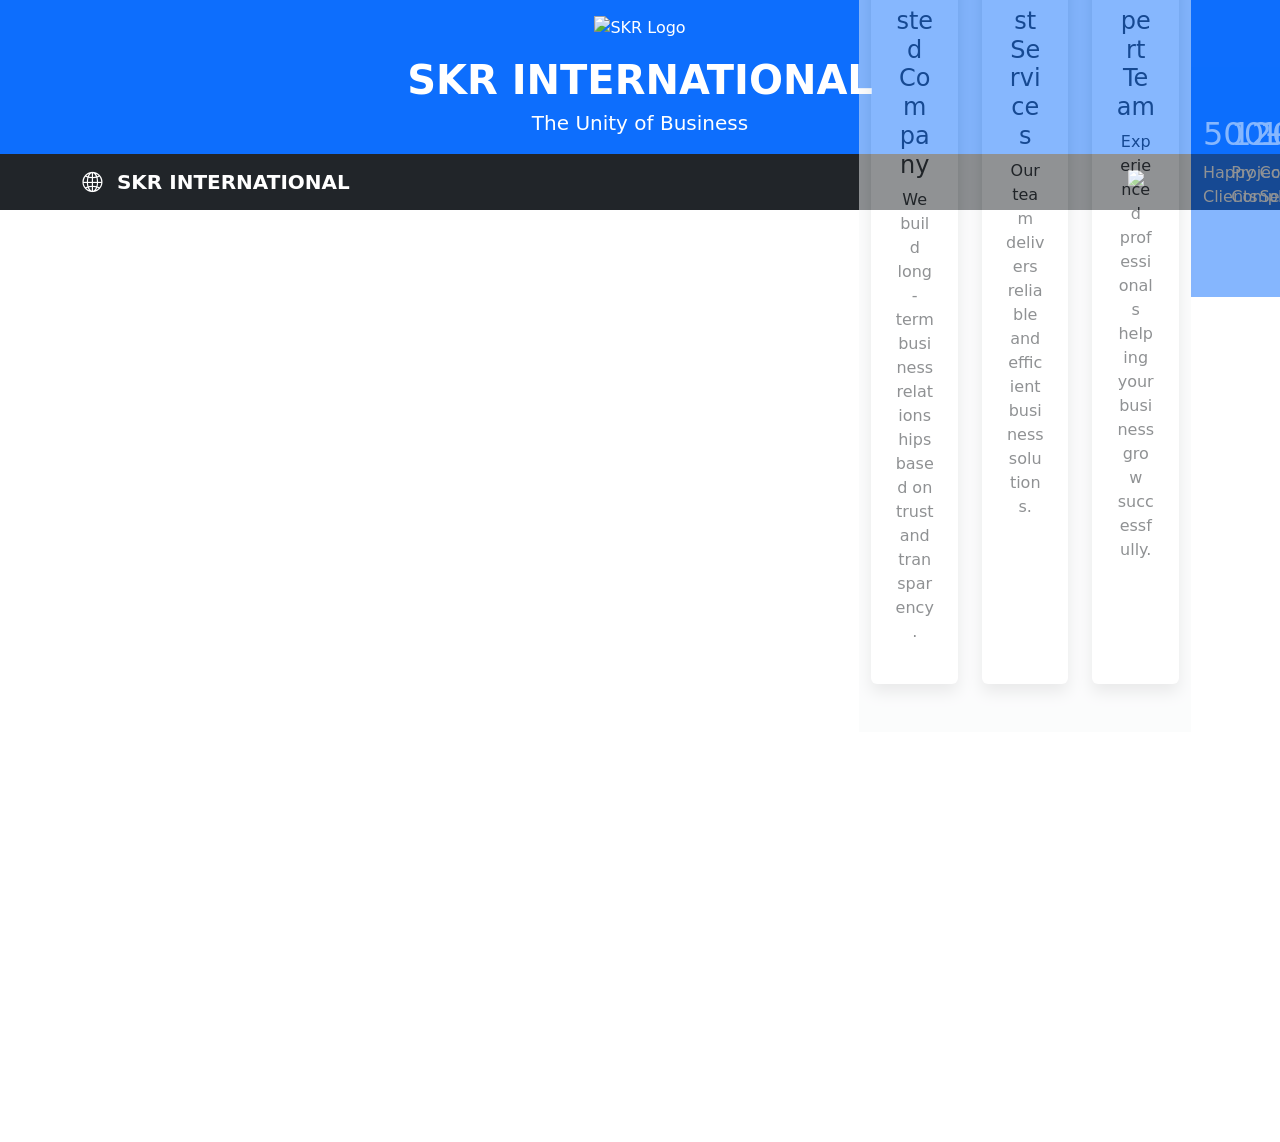
==== index.html @ 34a3a4db "Update index.html" ====
<!DOCTYPE html>
<html lang="en">

<head>

<meta charset="UTF-8">
<meta name="viewport" content="width=device-width, initial-scale=1.0">

<title>SKR INTERNATIONAL | The Unity of Business</title>

<meta name="description" content="SKR INTERNATIONAL - The Unity of Business. Professional business solutions, consulting and global opportunities.">

<meta name="keywords" content="SKR INTERNATIONAL, Business, Consulting, Pakistan, Services">

<meta name="author" content="SKR INTERNATIONAL">

<meta name="theme-color" content="#0d6efd">

<link rel="icon" type="image/png" href="images/logo.png">

<link rel="stylesheet" href="style.css">

<link href="https://cdn.jsdelivr.net/npm/bootstrap@5.3.7/dist/css/bootstrap.min.css" rel="stylesheet">

<link href="https://cdn.jsdelivr.net/npm/bootstrap-icons@1.11.3/font/bootstrap-icons.min.css" rel="stylesheet">

</head>

<body>
<!-- Header -->

<header class="bg-primary text-white py-3">

<div class="container text-center">

<img src="images/logo.png" alt="SKR Logo" width="80" class="mb-3">

<h1 class="fw-bold mb-1">
SKR INTERNATIONAL
</h1>

<p class="lead mb-0">
The Unity of Business
</p>

</div>

</header>


<!-- Navigation -->

<nav class="navbar navbar-expand-lg navbar-dark bg-dark sticky-top">

<div class="container">

<a class="navbar-brand fw-bold" href="index.html">

<i class="bi bi-globe2 me-2"></i>

SKR INTERNATIONAL

</a>

<button class="navbar-toggler"
type="button"
data-bs-toggle="collapse"
data-bs-target="#navbarNav">

<span class="navbar-toggler-icon"></span>

</button>

<div class="
<!-- Hero Slider Section -->

<section class="hero-section">

<div id="homeSlider" class="carousel slide carousel-fade" data-bs-ride="carousel">

<div class="carousel-inner">

<!-- Slide 1 -->

<div class="carousel-item active">

<img src="images/slide1.jpg" class="d-block w-100 hero-image" alt="Slide 1">

<div class="carousel-caption">

<h1 class="display-4 fw-bold">
Welcome to SKR INTERNATIONAL
</h1>

<p class="lead">
The Unity of Business • Building Trust • Creating Opportunities
</p>

<a href="register.html" class="btn btn-warning btn-lg me-2">
Get Started
</a>

<a href="about.html" class="btn btn-outline-light btn-lg">
Learn More
</a>

</div>

</div>

<!-- Slide 2 -->

<div class="carousel-item">

<img src="images/slide2.jpg" class="d-block w-100 hero-image" alt="Slide 2">

<div class="carousel-caption">

<h1 class="display-5 fw-bold">
Professional Business Solutions
</h1>

<p class="lead">
Helping Businesses Grow Across Pakistan & Beyond
</p>

<a href="services.html" class="btn btn-primary btn-lg">
Our Services
</a>

</div>

</div>

<!-- Slide 3 -->

<div class="carousel-item">

<img src="images/slide3.jpg" class="d-block w-100 hero-image" alt="Slide 3">

<div class="carousel-caption">

<h1 class="display-5 fw-bold">
Join SKR INTERNATIONAL
</h1>

<p class="lead">
Start Your Journey With Confidence
</p>

<a href="contact.html" class="btn btn-success btn-lg">
Contact Us
</a>

</div>

</div>

</div>

<button class="carousel-control-prev" type="button" data-bs-target="#homeSlider" data-bs-slide="prev">

<span class="carousel-control-prev-icon"></span>

</button>

<button class="carousel-control-next" type="button" data-bs-target="#homeSlider" data
<!-- ========================= -->
<!-- WHY CHOOSE US -->
<!-- ========================= -->

<section class="py-5 bg-light">

<div class="container">

<div class="text-center mb-5">

<h2 class="fw-bold">
Why Choose SKR INTERNATIONAL?
</h2>

<p class="text-muted">
Professional Business Solutions with Trust, Quality and Innovation.
</p>

</div>

<div class="row g-4">

<div class="col-md-4">

<div class="card border-0 shadow h-100 text-center p-4">

<i class="bi bi-shield-check display-3 text-primary"></i>

<h4 class="mt-3">
Trusted Company
</h4>

<p>
We build long-term business relationships based on trust and transparency.
</p>

</div>

</div>

<div class="col-md-4">

<div class="card border-0 shadow h-100 text-center p-4">

<i class="bi bi-lightning-charge display-3 text-warning"></i>

<h4 class="mt-3">
Fast Services
</h4>

<p>
Our team delivers reliable and efficient business solutions.
</p>

</div>

</div>

<div class="col-md-4">

<div class="card border-0 shadow h-100 text-center p-4">

<i class="bi bi-people-fill display-3 text-success"></i>

<h4 class="mt-3">
Expert Team
</h4>

<p>
Experienced professionals helping your business grow successfully.
</p>

</div>

</div>

</div>

</div>

</section>

<!-- ========================= -->
<!-- COMPANY STATS -->
<!-- ========================= -->

<section class="py-5 bg-primary text-white">

<div class="container">

<div class="row text-center">

<div class="col-md-3 mb-4">

<h2 id="clientsCounter">500+</h2>

<p>Happy Clients</p>

</div>

<div class="col-md-3 mb-4">

<h2 id="projectsCounter">120+</h2>

<p>Projects Completed</p>

</div>

<div class="col-md-3 mb-4">

<h2 id="countriesCounter">15+</h2>

<p>Countries Served</p>

</div>

<div class="col-md-3 mb-4">

<h2 id="experienceCounter">10+</h2>

<p>Years Experience</p>

</div>

</div>

</div>

</section>

<!-- ========================= -->
<!-- SERVICES PREVIEW -->
<!-- ========================= -->

<section class="py-5">

<div class="container">

<div class="text-center mb-5">

<h2 class="fw-bold">
Our Services
</h2>

<p class="text-muted">
Helping businesses succeed with professional solutions.
</p>

</div>

<div class="row g-4">

<div class="col-md-4">

<div class="card shadow h-100">

<div class="card-body text-center">

<i class="bi bi-briefcase-fill display-4 text-primary"></i>

<h4 class="mt-3">
Business Consulting
</h4>

<p>
Professional guidance to grow your business efficiently.
</p>

</div>

</div>

</div>

<div class="col-md-4">

<div class="card shadow h-100">

<div class="card-body text-center">

<i class="bi bi-globe display-4 text-success"></i>

<h4 class="mt-3">
Global Opportunities
</h4>

<p>
Connecting businesses with international markets.
</p>

</div>

</div>

</div>

<div class="col-md-4">

<div class="card shadow h-100">

<div class="card-body text-center">

<i class="bi bi-graph-up-arrow display-4 text-danger"></i>

<h4 class="mt-3">
Business Growth
</h4>

<p>
Strategies that help businesses expand and succeed.
</p>

</div>

</div>

</div>

</div>

</div>

</section>
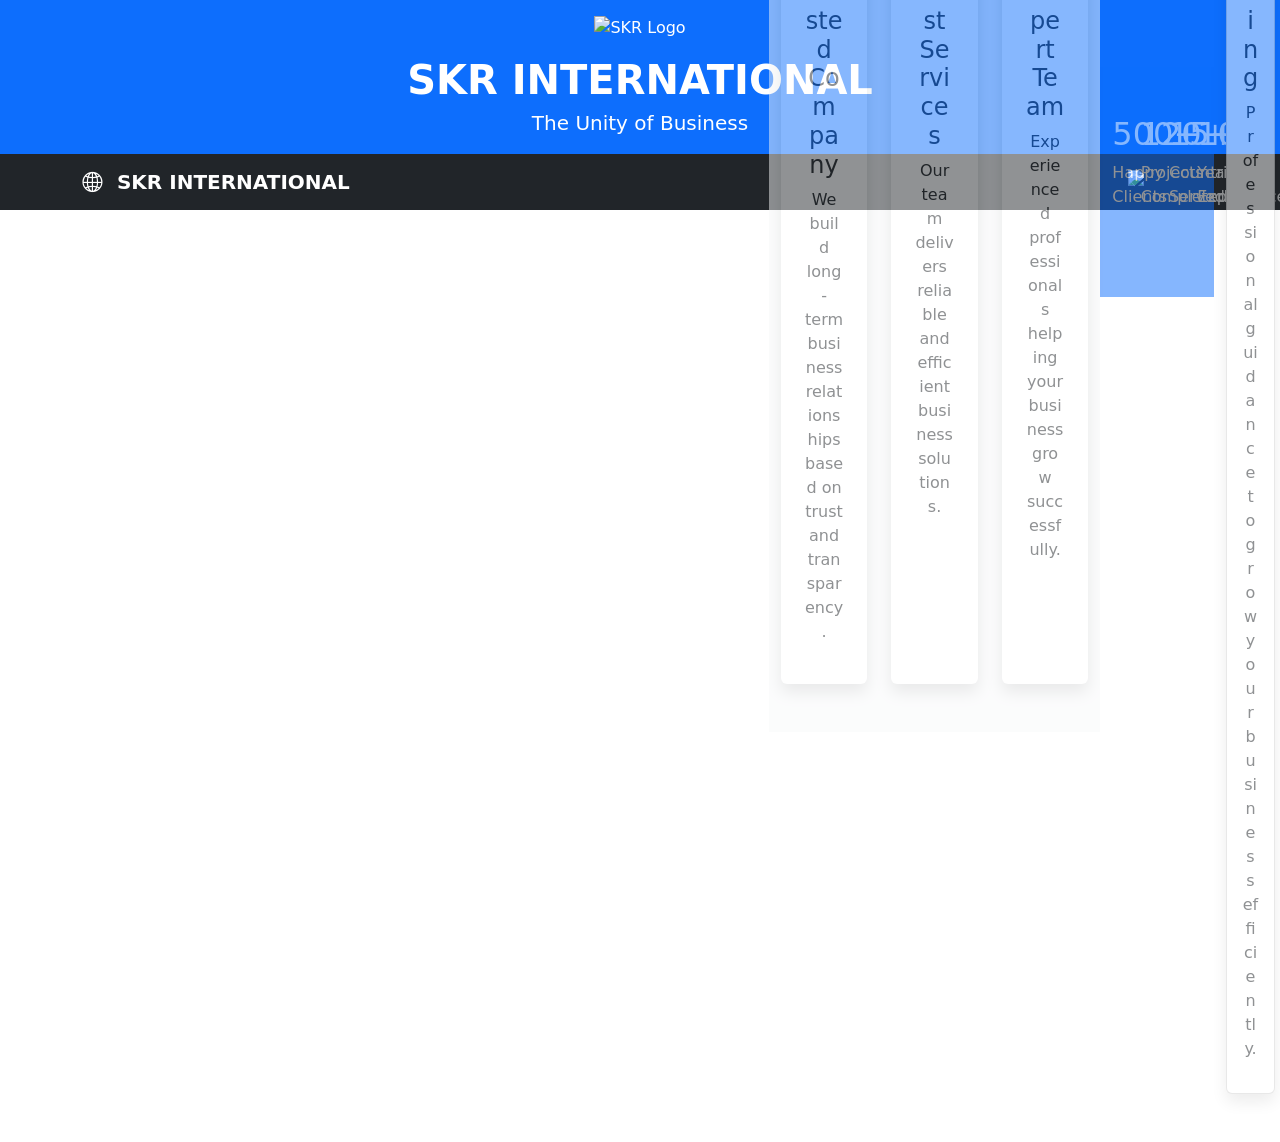
==== commit 9ef8794f: "Update index.html" ====
--- a/index.html
+++ b/index.html
@@ -388,3 +388,44 @@
 </div>
 
 </section>
+<!-- ========================= -->
+<!-- OUR TEAM -->
+<!-- ========================= -->
+
+<section class="py-5 bg-light">
+
+<div class="container">
+
+<div class="text-center mb-5">
+
+<h2 class="fw-bold">Our Team</h2>
+
+<p class="text-muted">
+Meet the professionals behind SKR INTERNATIONAL.
+</p>
+
+</div>
+
+<div class="row g-4">
+
+<div class="col-md-6">
+
+<div class="card shadow border-0">
+
+<img src="images/team1.jpg" class="card-img-top" alt="Team Member 1">
+
+<div class="card-body text-center">
+
+<h4>Business Manager</h4>
+
+<p class="text-muted">
+Leading business operations with professionalism and dedication.
+</p>
+
+</div>
+
+</div>
+
+</div>
+
+<div class="col-md-6">
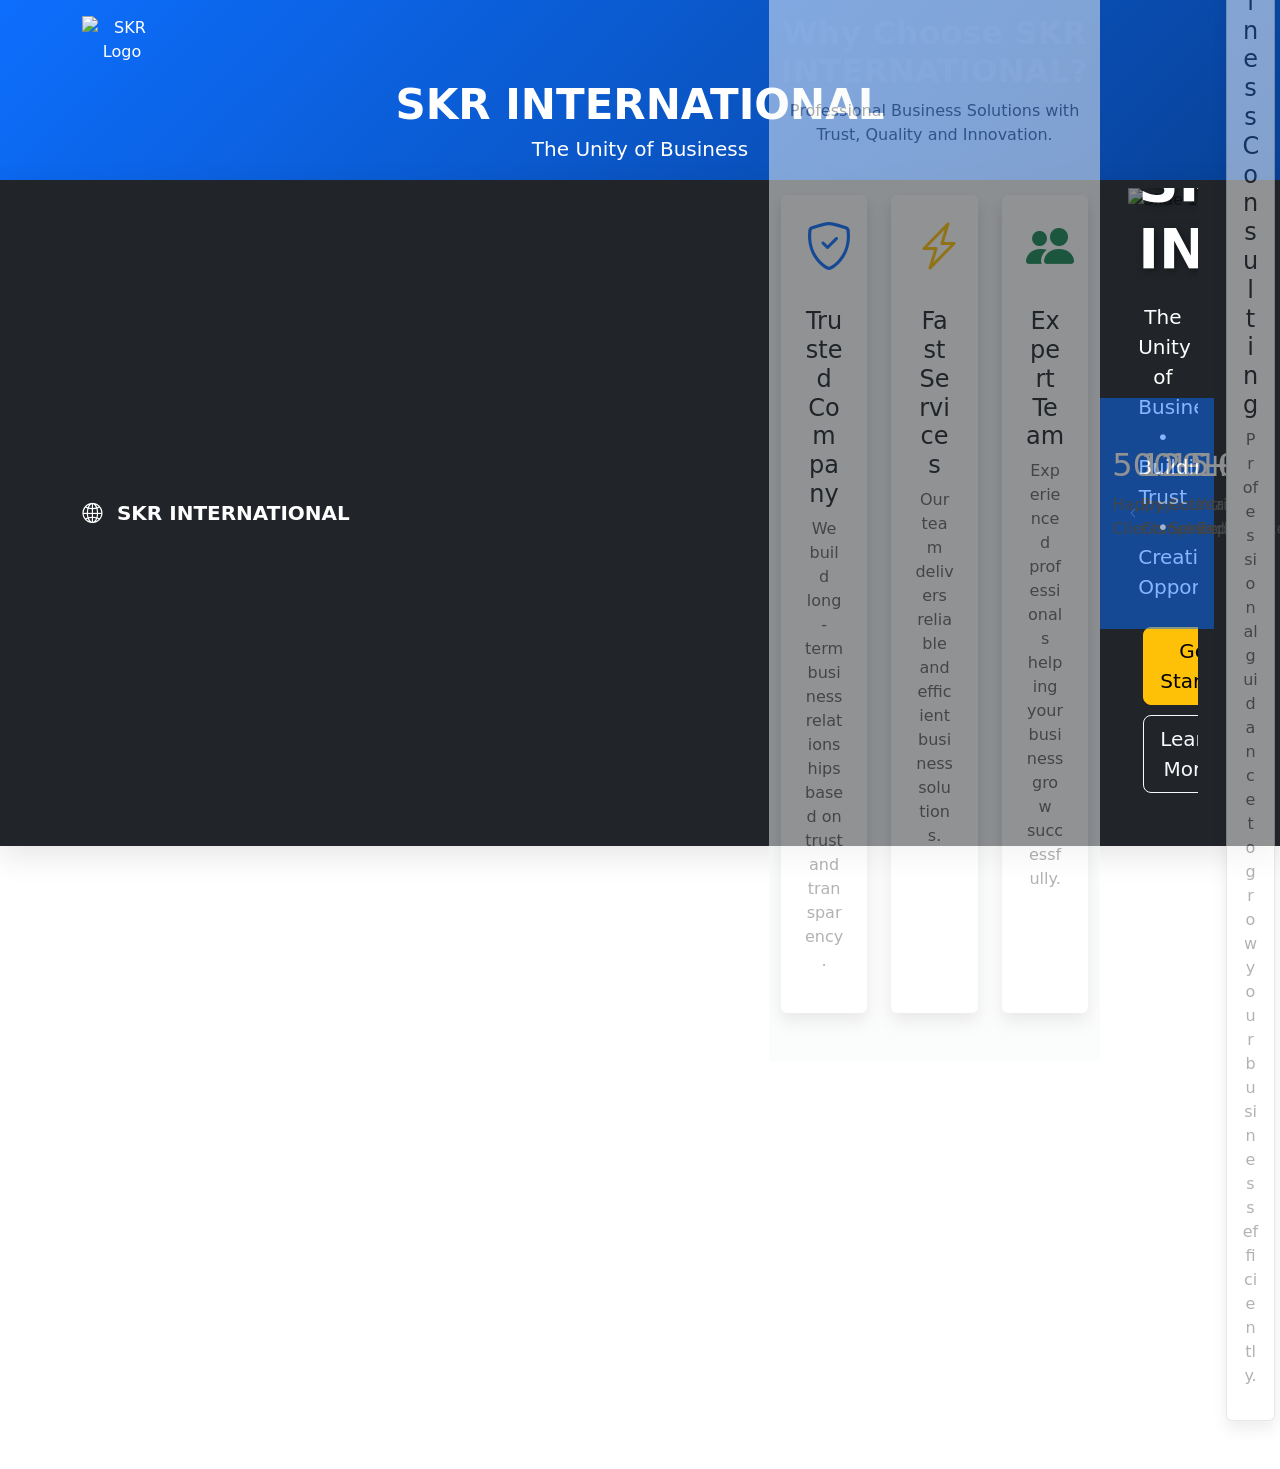
==== commit 912d7150: "Update index.html" ====
--- a/index.html
+++ b/index.html
@@ -429,3 +429,4 @@
 </div>
 
 <div class="col-md-6">
+ 
--- a/style.css
+++ b/style.css
@@ -0,0 +1,507 @@
+/* ==========================================
+   SKR INTERNATIONAL V5
+   Professional Style.css - Part 1
+========================================== */
+
+/* Google Font */
+@import url('https://fonts.googleapis.com/css2?family=Poppins:wght@300;400;500;600;700;800&display=swap');
+
+/* Reset */
+
+*{
+margin:0;
+padding:0;
+box-sizing:border-box;
+scroll-behavior:smooth;
+}
+
+/* Root Colors */
+
+:root{
+
+--primary:#0d6efd;
+--secondary:#0b5ed7;
+--dark:#212529;
+--light:#f8f9fa;
+--white:#ffffff;
+--text:#444;
+--success:#198754;
+--warning:#ffc107;
+--danger:#dc3545;
+
+--shadow:0 10px 30px rgba(0,0,0,.10);
+--radius:15px;
+
+}
+
+/* Body */
+
+body{
+
+font-family:'Poppins',sans-serif;
+background:var(--light);
+color:var(--text);
+line-height:1.7;
+overflow-x:hidden;
+
+}
+
+/* Images */
+
+img{
+
+max-width:100%;
+display:block;
+
+}
+
+/* Links */
+
+a{
+
+text-decoration:none;
+transition:.3s;
+
+}
+
+/* Section */
+
+section{
+
+padding:80px 0;
+
+}
+
+/* Container */
+
+.container{
+
+max-width:1200px;
+
+}
+
+/* Heading */
+
+h1,h2,h3,h4,h5,h6{
+
+font-weight:700;
+color:var(--dark);
+
+}
+
+p{
+
+color:#666;
+
+}
+
+/* Buttons */
+
+.btn{
+
+border-radius:50px;
+padding:12px 30px;
+font-weight:600;
+transition:.3s;
+
+}
+
+.btn:hover{
+
+transform:translateY(-3px);
+
+}
+
+/* Header */
+
+header{
+
+background:linear-gradient(135deg,#0d6efd,#084298);
+color:#fff;
+
+}
+
+header h1{
+
+font-size:42px;
+font-weight:800;
+
+}
+
+header p{
+
+color:#fff;
+
+}
+
+/* Navbar */
+
+.navbar{
+
+padding:15px 0;
+box-shadow:var(--shadow);
+
+}
+
+.navbar-brand{
+
+font-size:24px;
+font-weight:700;
+
+}
+
+.nav-link{
+
+color:#fff !important;
+margin-left:15px;
+font-weight:500;
+
+}
+
+.nav-link:hover{
+
+color:var(--warning)!important;
+
+}
+
+.navbar .btn{
+
+margin-left:10px;
+
+}
+/* ==========================================
+   SKR INTERNATIONAL V5
+   Professional Style.css - Part 2
+==========================================*/
+
+
+/* HERO SECTION */
+
+.hero-section{
+position:relative;
+overflow:hidden;
+}
+
+.hero-image{
+width:100%;
+height:650px;
+object-fit:cover;
+filter:brightness(55%);
+}
+
+.carousel-caption{
+bottom:18%;
+z-index:2;
+}
+
+.carousel-caption h1{
+font-size:3.5rem;
+font-weight:800;
+color:#fff;
+text-shadow:2px 2px 8px rgba(0,0,0,.5);
+}
+
+.carousel-caption p{
+font-size:1.25rem;
+color:#fff;
+margin:20px 0;
+}
+
+.carousel-caption .btn{
+margin:5px;
+}
+
+
+/* WHY CHOOSE US */
+
+.card{
+border:none;
+border-radius:15px;
+overflow:hidden;
+transition:.35s;
+box-shadow:0 10px 25px rgba(0,0,0,.08);
+}
+
+.card:hover{
+transform:translateY(-10px);
+box-shadow:0 20px 40px rgba(0,0,0,.15);
+}
+
+.card-body{
+padding:30px;
+}
+
+.card i{
+font-size:3rem;
+margin-bottom:15px;
+}
+
+
+/* STATISTICS */
+
+.bg-primary h2{
+font-size:
+/* ==========================================
+   SKR INTERNATIONAL V5
+   Professional Style.css - Part 3
+==========================================*/
+
+/* TEAM SECTION */
+
+.team-card{
+background:#fff;
+border-radius:15px;
+overflow:hidden;
+box-shadow:0 10px 30px rgba(0,0,0,.10);
+transition:.35s;
+}
+
+.team-card:hover{
+transform:translateY(-10px);
+}
+
+.team-card img{
+width:100%;
+height:320px;
+object-fit:cover;
+}
+
+.team-card .card-body{
+text-align:center;
+padding:25px;
+}
+
+
+/* ABOUT PAGE */
+
+.about-section img{
+border-radius:15px;
+box-shadow:0 10px 30px rgba(0,0,0,.10);
+}
+
+.about-section h2{
+margin-bottom:20px;
+font-weight:700;
+}
+
+.about-section p{
+font-size:16px;
+line-height:1.8;
+}
+
+
+/* CONTACT PAGE */
+
+.contact-info{
+background:#fff;
+padding:30px;
+border-radius:15px;
+box-shadow:0 10px 30px rgba(0,0,0,.08);
+height:100%;
+}
+
+.contact-info h5{
+margin-top:20px;
+font-weight:600;
+}
+
+.contact-info i{
+font-size:24px;
+color:var(--primary);
+margin-right:10px;
+}
+
+form{
+background:#fff;
+padding:30px;
+border-radius:15px;
+box-shadow:0 10px 30px rgba(0,0,0,.08);
+}
+
+.form-control{
+border-radius:10px;
+padding:12px;
+border:1px solid #ddd;
+}
+
+.form-control:focus{
+border-color:var(--primary);
+box-shadow:0 0 0 .2rem rgba(13,110,253,.15);
+}
+
+
+/* GOOGLE MAP */
+
+.ratio{
+border-radius:15px;
+overflow:hidden;
+box-shadow:0 10px 30px rgba(0,0,0,.10);
+}
+
+
+/* FOOTER */
+
+footer{
+background:#212529;
+color:#fff;
+}
+
+footer h4,
+footer p{
+color:#fff;
+}
+
+footer hr{
+border-color:rgba(255,255,255,.2);
+}
+
+
+/* PAGE TITLES */
+
+.page-title{
+font-size:42px;
+font-weight:800;
+text-align:center;
+margin-bottom:15px;
+}
+
+.page-subtitle{
+text-align:center;
+color:#777;
+margin-bottom:40px;
+}
+
+
+/* HOVER EFFECT */
+
+.shadow-hover{
+transition:.3s;
+}
+
+.shadow-hover:hover{
+transform:translateY(-8px);
+box-shadow:0 20px 40px rgba(0,0,0,.15);
+}
+/* ==========================================
+   SKR INTERNATIONAL V5
+   Professional Style.css - Part 4
+==========================================*/
+
+/* LOGIN & REGISTER */
+
+.auth-section{
+min-height:100vh;
+display:flex;
+align-items:center;
+justify-content:center;
+background:linear-gradient(135deg,#0d6efd,#084298);
+padding:40px 15px;
+}
+
+.auth-card{
+max-width:450px;
+width:100%;
+background:#fff;
+padding:35px;
+border-radius:20px;
+box-shadow:0 15px 40px rgba(0,0,0,.15);
+}
+
+.auth-card h2{
+text-align:center;
+margin-bottom:25px;
+font-weight:700;
+}
+
+.auth-card .form-control{
+margin-bottom:15px;
+}
+
+.auth-card .btn{
+width:100%;
+}
+
+
+/* DASHBOARD */
+
+.dashboard-card{
+background:#fff;
+border-radius:16px;
+padding:25px;
+box-shadow:0 10px 30px rgba(0,0,0,.08);
+transition:.3s;
+}
+
+.dashboard-card:hover{
+transform:translateY(-8px);
+}
+
+.dashboard-card i{
+font-size:50px;
+margin-bottom:15px;
+}
+
+.dashboard-card h3{
+font-size:32px;
+font-weight:700;
+margin-bottom:8px;
+}
+
+
+/* TABLES */
+
+.table{
+background:#fff;
+border-radius:12px;
+overflow:hidden;
+}
+
+.table thead{
+background:#0d6efd;
+color:#fff;
+}
+
+.table th,
+.table td{
+vertical-align:middle;
+padding:15px;
+}
+
+
+/* BADGES */
+
+.badge{
+padding:8px 12px;
+border-radius:20px;
+}
+
+
+/* ALERTS */
+
+.alert{
+border-radius:12px;
+}
+
+
+/* ANIMATIONS */
+
+@keyframes fadeInUp{
+
+from{
+opacity:0;
+transform:translateY(40px);
+}
+
+to{
+opacity:1;
+transform:translateY(0);
+}
+
+}
+
+.animate-up{
+animation:fadeInUp .8s ease;
+}
+
+
+/* RESPONSIVE */
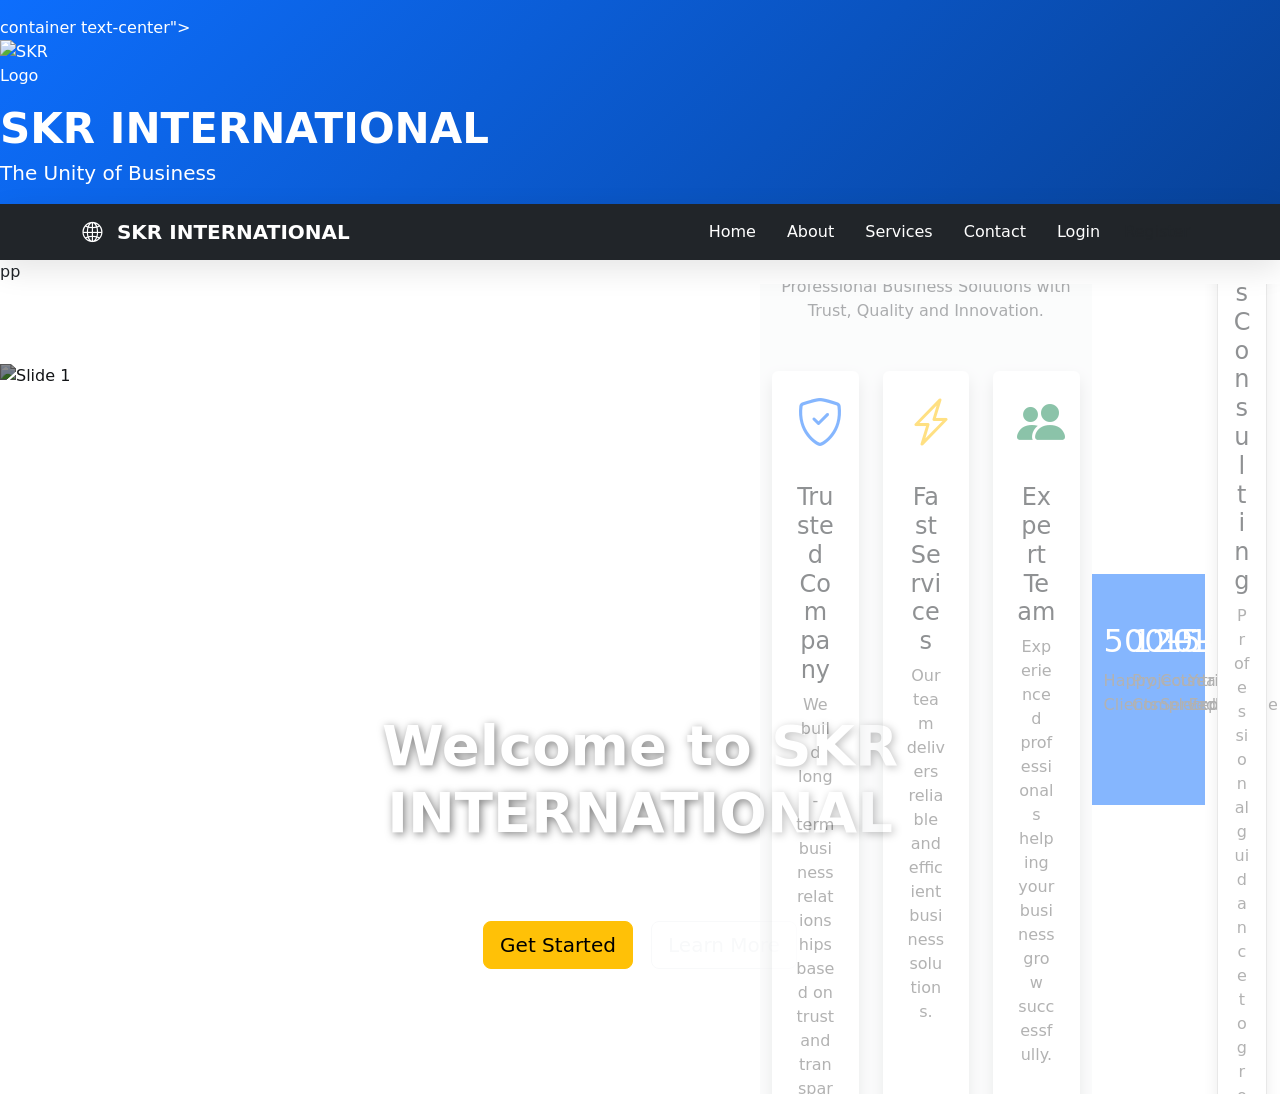
==== commit c838349f: "Update index.html" ====
--- a/index.html
+++ b/index.html
@@ -31,7 +31,7 @@
 
 <header class="bg-primary text-white py-3">
 
-<div class="container text-center">
+container text-center">
 
 <img src="images/logo.png" alt="SKR Logo" width="80" class="mb-3">
 
@@ -71,7 +71,43 @@
 
 </button>
 
-<div class="
+<div class="collapse navbar-collapse" id="navbarNav">
+
+<ul class="navbar-nav ms-auto">
+
+<li class="nav-item">
+<a class="nav-link active" href="index.html">Home</a>
+</li>
+
+<li class="nav-item">
+<a class="nav-link" href="about.html">About</a>
+</li>
+
+<li class="nav-item">
+<a class="nav-link" href="services.html">Services</a>
+</li>
+
+<li class="nav-item">
+<a class="nav-link" href="contact.html">Contact</a>
+</li>
+
+<li class="nav-item">
+<a class="nav-link" href="login.html">Login</a>
+</li>
+
+<li class="nav-item">
+<a class="nav-link btn btn-warning text-dark ms-2" href="register.html">
+Register
+</a>
+</li>
+
+</ul>
+
+</div>
+
+</div>
+
+</nav>pp
 <!-- Hero Slider Section -->
 
 <section class="hero-section">
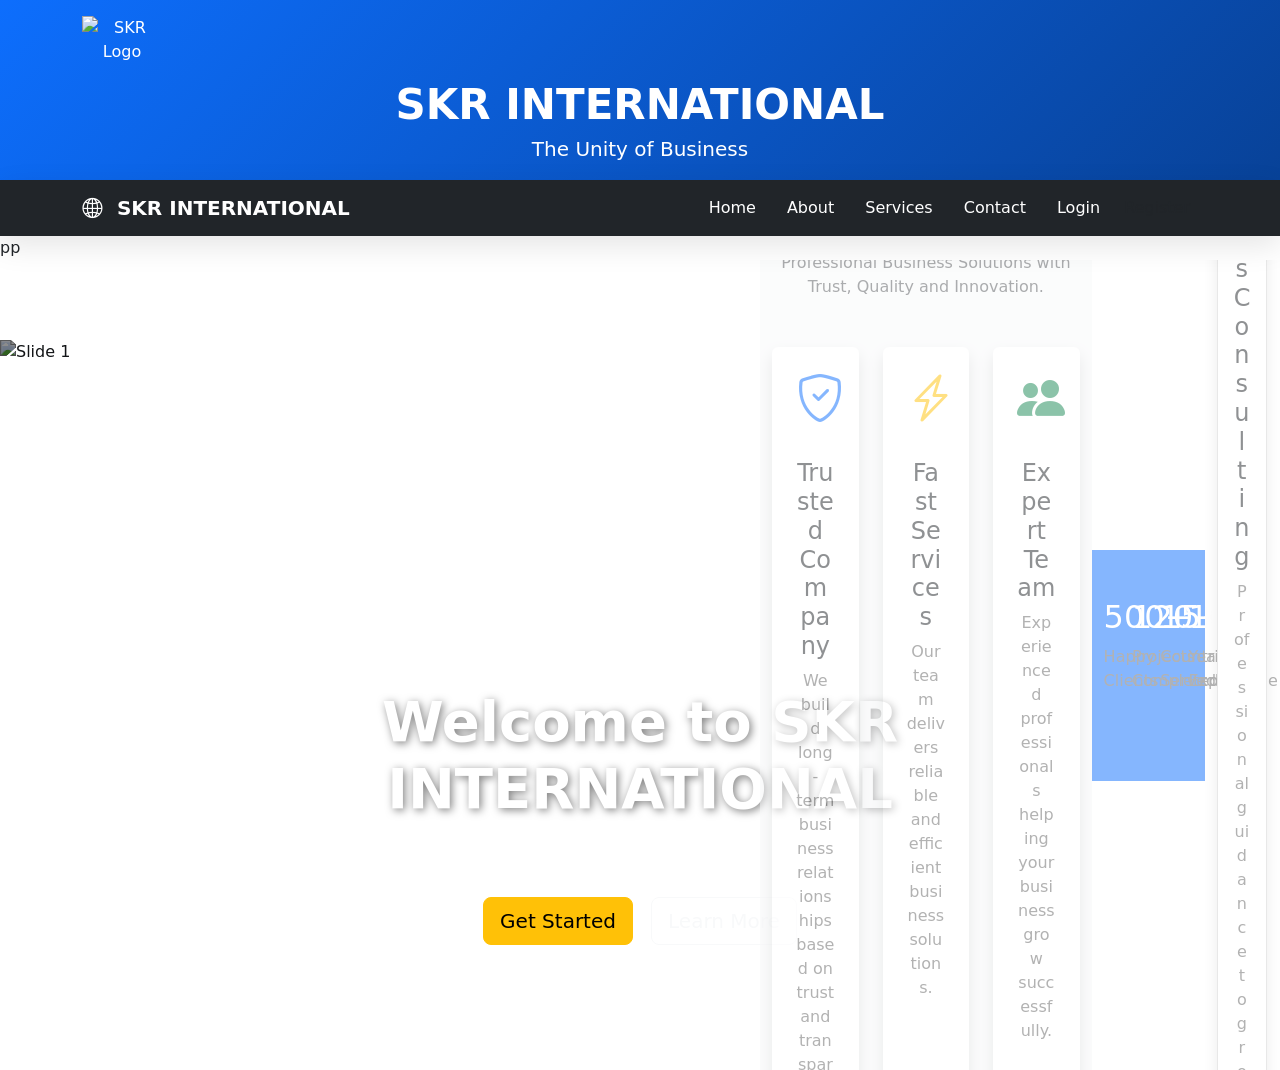
==== commit bc633fe7: "Update index.html" ====
--- a/index.html
+++ b/index.html
@@ -31,7 +31,7 @@
 
 <header class="bg-primary text-white py-3">
 
-container text-center">
+<div class="container text-center">
 
 <img src="images/logo.png" alt="SKR Logo" width="80" class="mb-3">
 
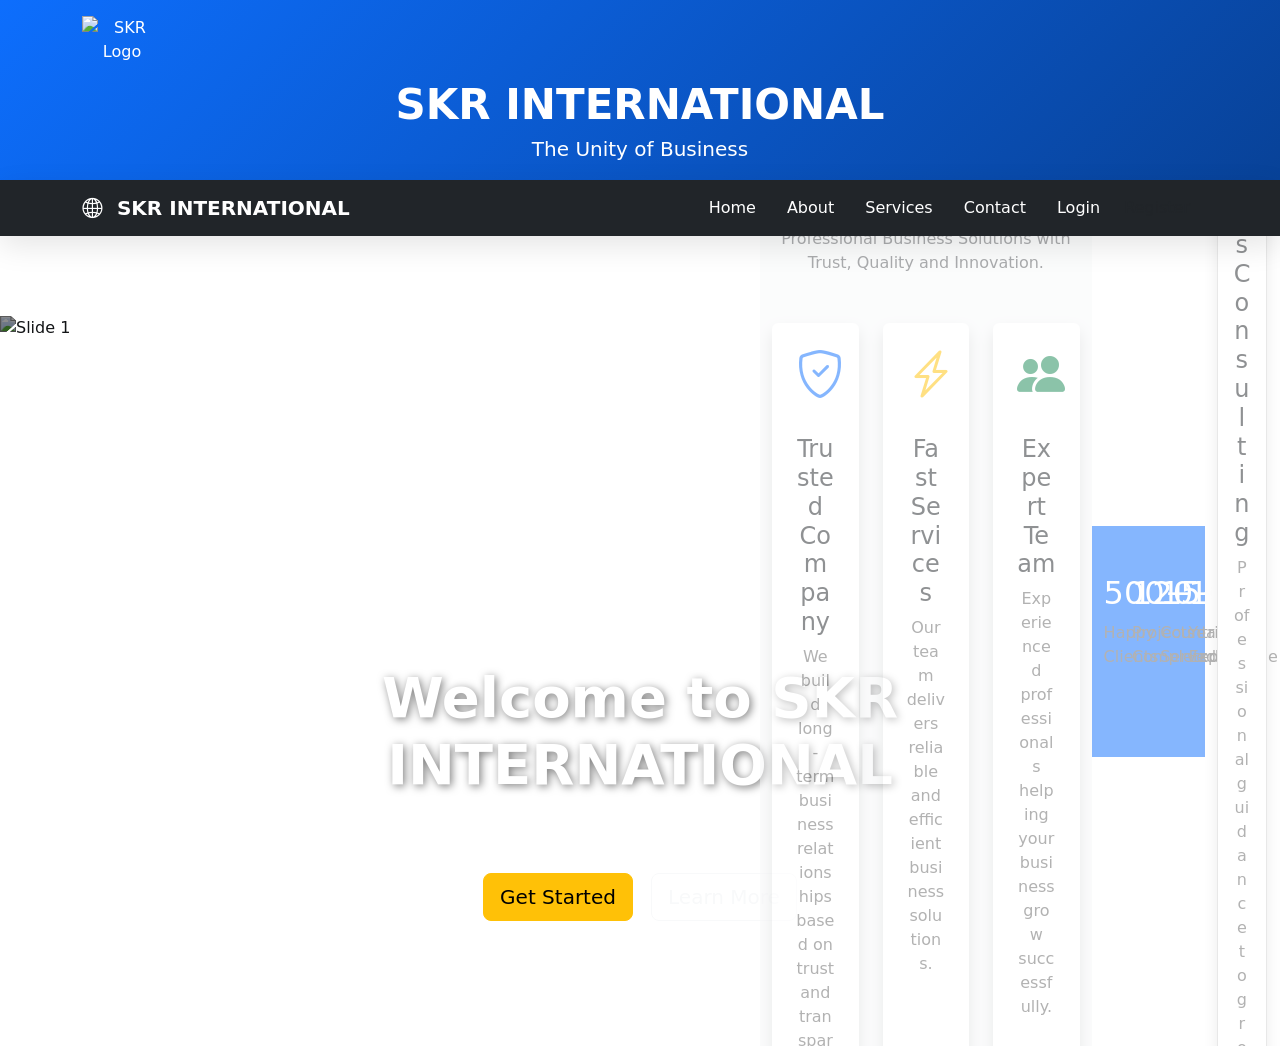
==== commit db254e5c: "Update index.html" ====
--- a/index.html
+++ b/index.html
@@ -107,7 +107,7 @@
 
 </div>
 
-</nav>pp
+</nav>
 <!-- Hero Slider Section -->
 
 <section class="hero-section">
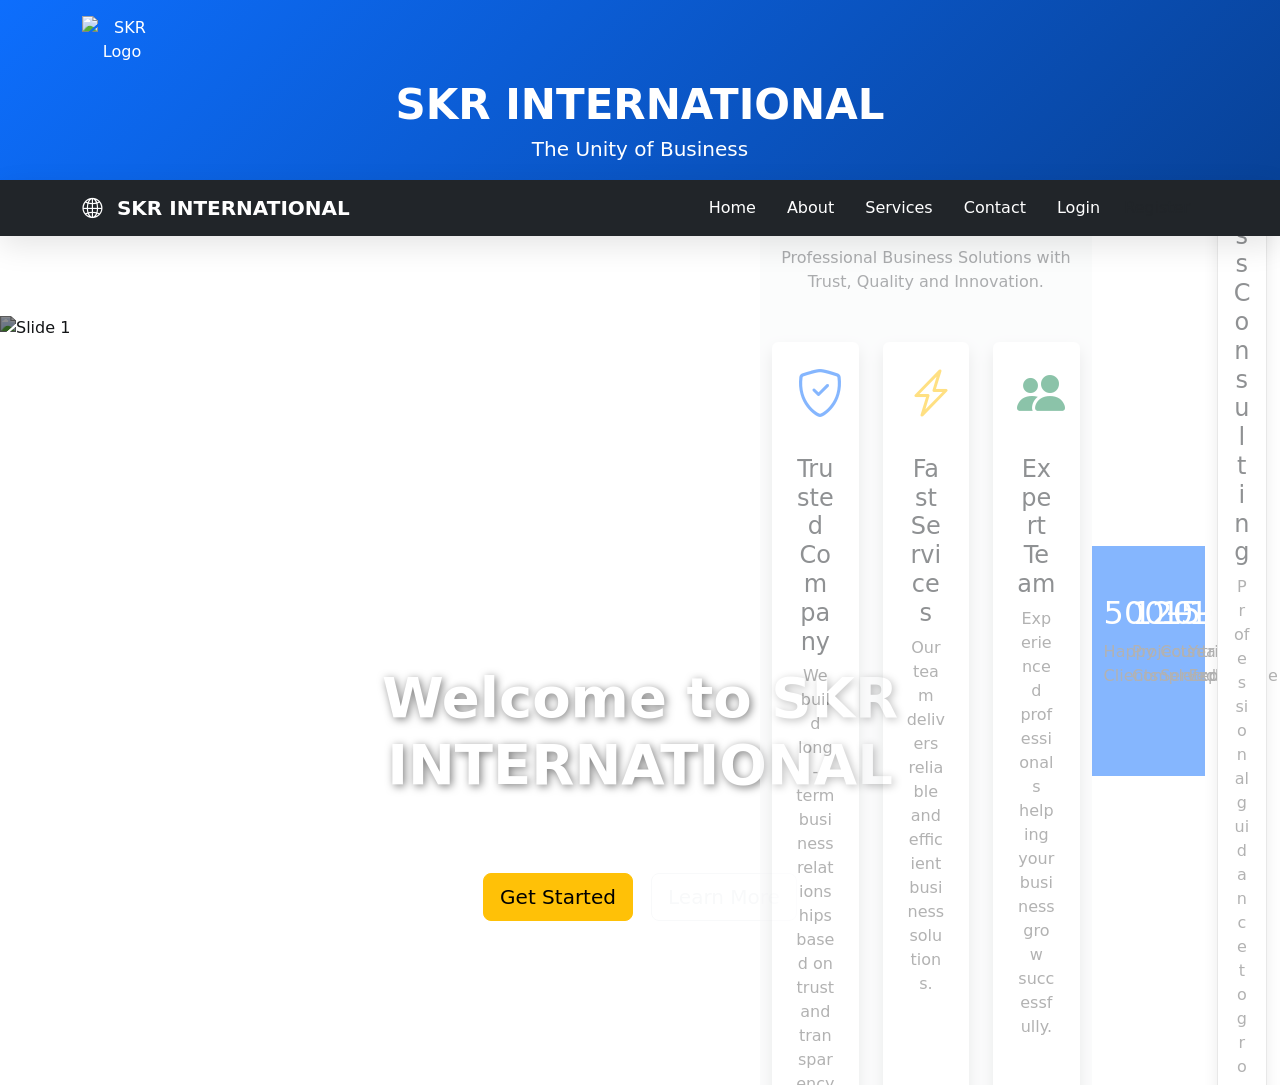
==== commit b44cd401: "Update index.html" ====
--- a/index.html
+++ b/index.html
@@ -194,7 +194,11 @@
 
 </div>
 
-<button class="carousel-control-prev" type="button" data-bs-target="#homeSlider" data-bs-slide="prev">
+<button class="carousel-control-next" type="button" data-bs-target="#homeSlider" data-bs-slide="next">
+
+<span class="carousel-control-next-icon"></span>
+
+</button>
 
 <span class="carousel-control-prev-icon"></span>
 
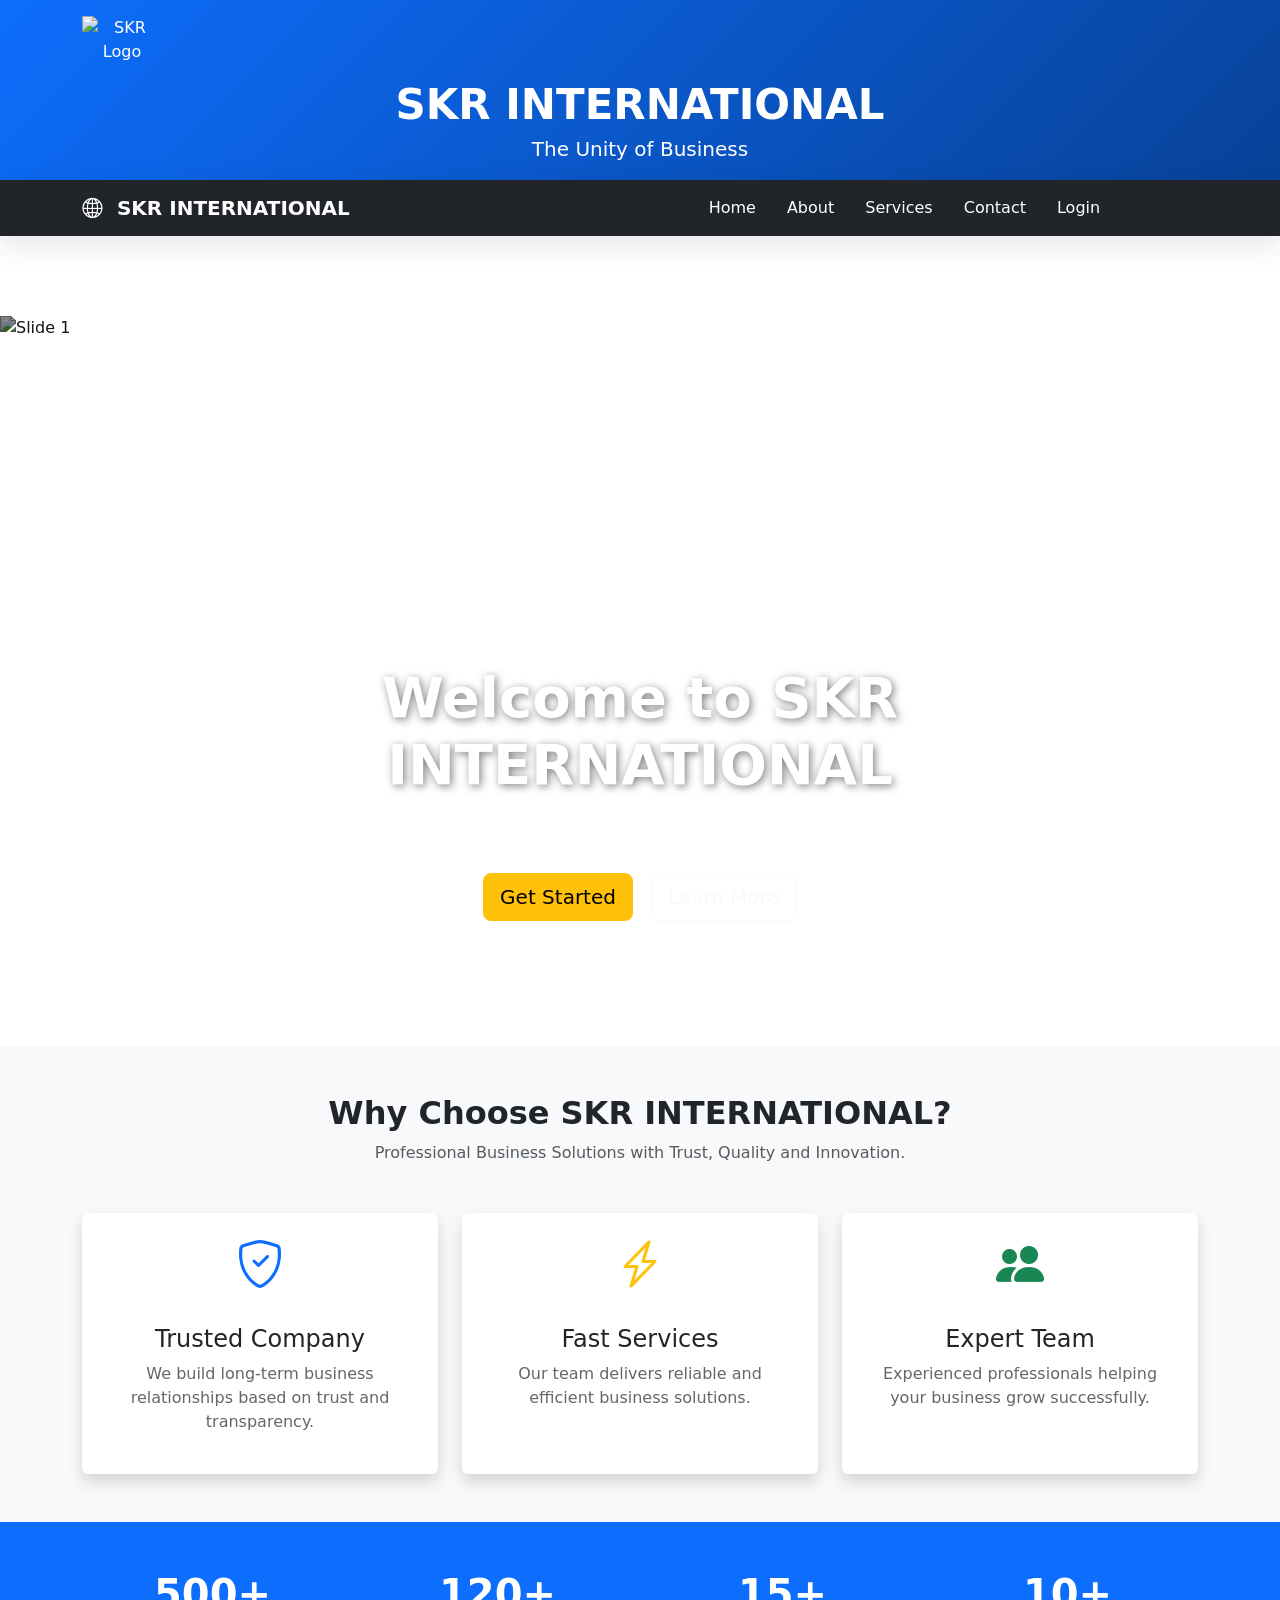
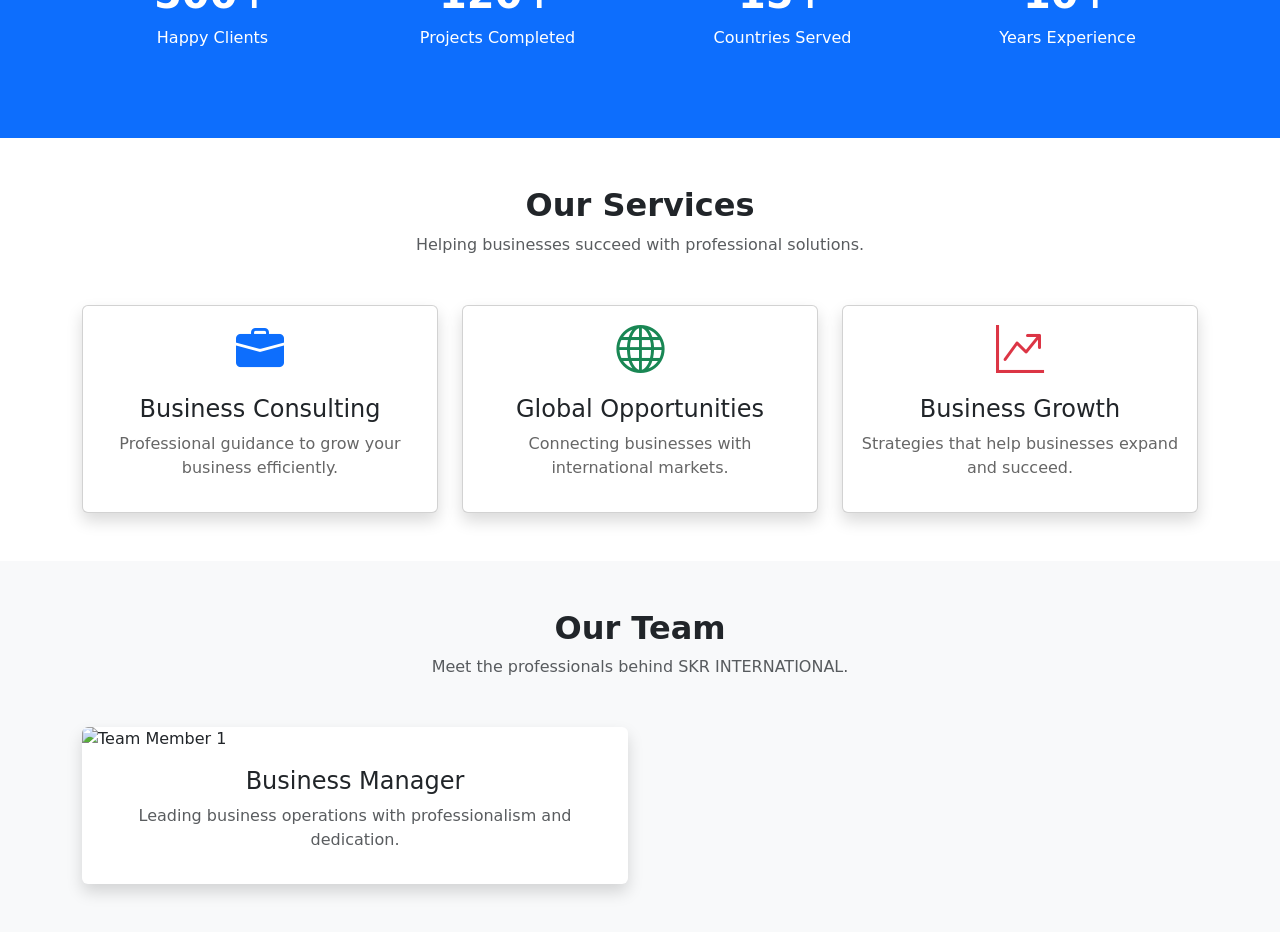
==== commit 6ebde63e: "Update index.html" ====
--- a/index.html
+++ b/index.html
@@ -197,14 +197,28 @@
 <button class="carousel-control-next" type="button" data-bs-target="#homeSlider" data-bs-slide="next">
 
 <span class="carousel-control-next-icon"></span>
+<button class="carousel-control-prev" type="button"
+        data-bs-target="#homeSlider"
+        data-bs-slide="prev">
+
+    <span class="carousel-control-prev-icon"></span>
 
 </button>
 
-<span class="carousel-control-prev-icon"></span>
+<button class="carousel-control-next" type="button"
+        data-bs-target="#homeSlider"
+        data-bs-slide="next">
+
+    <span class="carousel-control-next-icon"></span>
 
 </button>
 
-<button class="carousel-control-next" type="button" data-bs-target="#homeSlider" data
+</div>
+
+</div>
+
+</section>
+
 <!-- ========================= -->
 <!-- WHY CHOOSE US -->
 <!-- ========================= -->
--- a/style.css
+++ b/style.css
@@ -240,7 +240,15 @@
 /* STATISTICS */
 
 .bg-primary h2{
-font-size:
+font-size:40px;
+font-weight:800;
+color:#fff;
+}
+
+.bg-primary p{
+color:#fff;
+font-weight:500;
+}
 /* ==========================================
    SKR INTERNATIONAL V5
    Professional Style.css - Part 3
@@ -505,3 +513,26 @@
 
 
 /* RESPONSIVE */
+@media(max-width:768px){
+
+header h1{
+font-size:32px;
+}
+
+.hero-image{
+height:450px;
+}
+
+.carousel-caption h1{
+font-size:2rem;
+}
+
+section{
+padding:50px 0;
+}
+
+.nav-link{
+margin-left:0;
+}
+
+}
